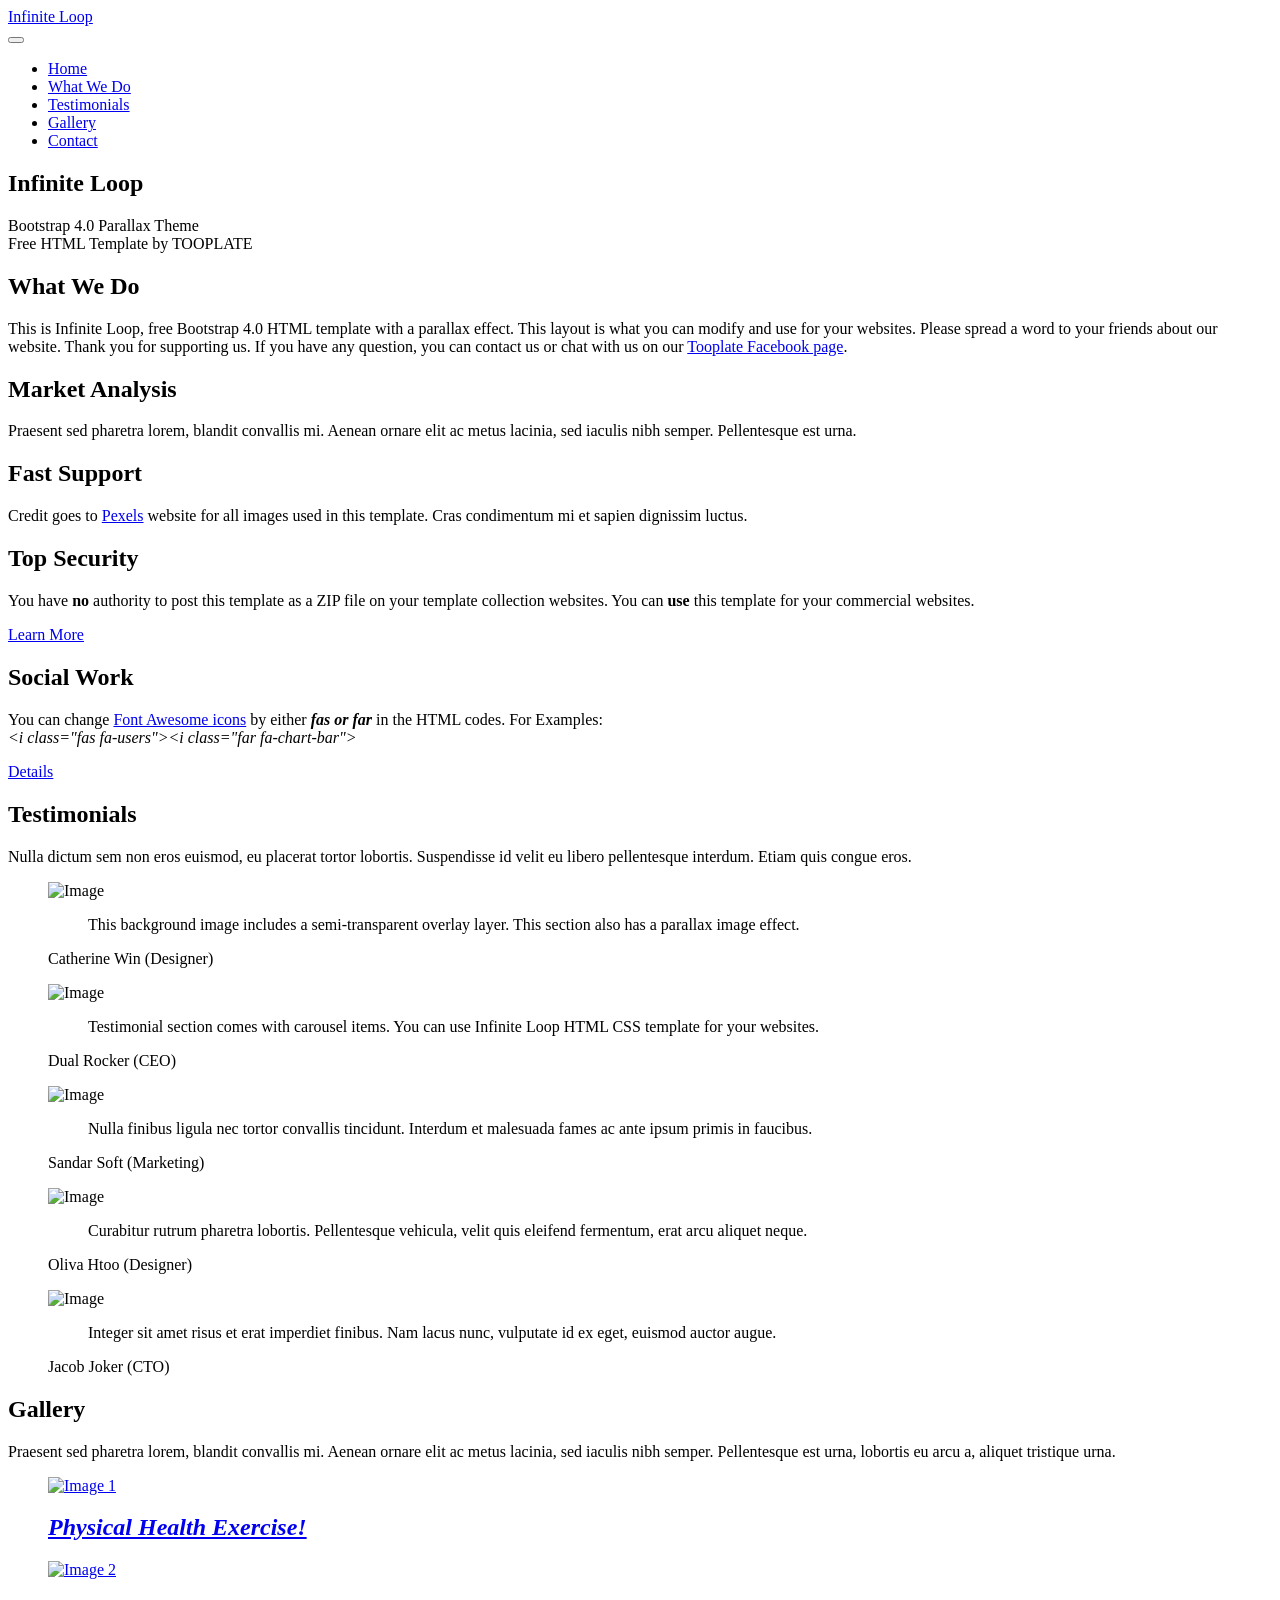
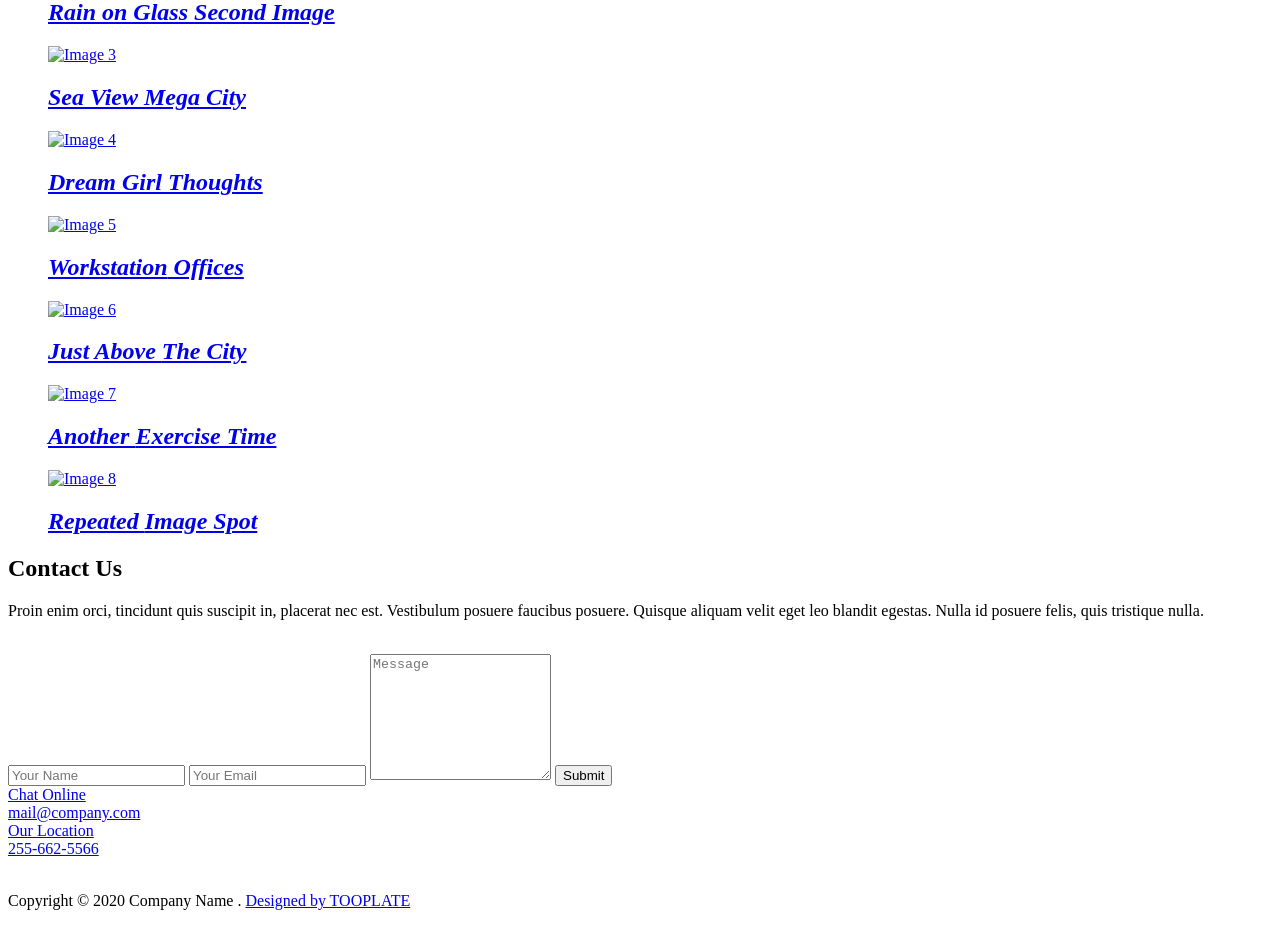
==== index.html @ b82cb249 "Rename index..html to index.html" ====
<!DOCTYPE html>
<html lang="en">
  <head>
    <meta charset="UTF-8" />
    <meta name="viewport" content="width=device-width, initial-scale=1.0" />
    <meta http-equiv="X-UA-Compatible" content="ie=edge" />
    <title>Infinite Loop - Bootstrap 4.0 HTML Template</title>
    <link rel="stylesheet" href="fontawesome-5.5/css/all.min.css" />
    <link rel="stylesheet" href="slick/slick.css">
    <link rel="stylesheet" href="slick/slick-theme.css">
    <link rel="stylesheet" href="magnific-popup/magnific-popup.css">
    <link rel="stylesheet" href="css/bootstrap.min.css" />
    <link rel="stylesheet" href="css/tooplate-infinite-loop.css" />
<!--
Tooplate 2117 Infinite Loop
https://www.tooplate.com/view/2117-infinite-loop
-->

  </head>
  <body>    
    <!-- Hero section -->
    <section id="infinite" class="text-white tm-font-big tm-parallax">
      <!-- Navigation -->
      <nav class="navbar navbar-expand-md tm-navbar" id="tmNav">              
        <div class="container">   
          <div class="tm-next">
              <a href="#infinite" class="navbar-brand">Infinite Loop</a>
          </div>             
            
          <button class="navbar-toggler" type="button" data-toggle="collapse" data-target="#navbarSupportedContent" aria-controls="navbarSupportedContent" aria-expanded="false" aria-label="Toggle navigation">
            <i class="fas fa-bars navbar-toggler-icon"></i>
          </button>
          <div class="collapse navbar-collapse" id="navbarSupportedContent">
            <ul class="navbar-nav ml-auto">
              <li class="nav-item">
                  <a class="nav-link tm-nav-link" href="#infinite">Home</a>
              </li>
              <li class="nav-item">
                  <a class="nav-link tm-nav-link" href="#whatwedo">What We Do</a>
              </li>
              <li class="nav-item">
                <a class="nav-link tm-nav-link" href="#testimonials">Testimonials</a>
              </li>
              <li class="nav-item">
                  <a class="nav-link tm-nav-link" href="#gallery">Gallery</a>
              </li>
              <li class="nav-item">
                  <a class="nav-link tm-nav-link" href="#contact">Contact</a>
              </li>                    
            </ul>
          </div>        
        </div>
      </nav>
      
      <div class="text-center tm-hero-text-container">
        <div class="tm-hero-text-container-inner">
            <h2 class="tm-hero-title">Infinite Loop</h2>
            <p class="tm-hero-subtitle">
              Bootstrap 4.0 Parallax Theme
              <br>Free HTML Template by TOOPLATE
            </p>
        </div>        
      </div>

      <div class="tm-next tm-intro-next">
        <a href="#whatwedo" class="text-center tm-down-arrow-link">
          <i class="fas fa-2x fa-arrow-down tm-down-arrow"></i>
        </a>
      </div>      
    </section>

    <section id="whatwedo" class="tm-section-pad-top">
      
      <div class="container">

            <div class="row tm-content-box"><!-- first row -->
                <div class="col-lg-12 col-xl-12">
                    <div class="tm-intro-text-container">
                        <h2 class="tm-text-primary mb-4 tm-section-title">What We Do</h2>
                        <p class="mb-4 tm-intro-text">
                          This is Infinite Loop, free Bootstrap 4.0 HTML template with a parallax effect. This layout is what you can modify and use for your websites. Please spread a word to your friends about our website. Thank you for supporting us. If you have any question, you can contact us or chat with us on our <a href="https://fb.com/tooplate">Tooplate Facebook page</a>.</p>
                    </div>
                </div>

            </div><!-- first row -->
            
            <div class="row tm-content-box"><!-- second row -->
        		<div class="col-lg-1">
                    <i class="far fa-3x fa-chart-bar text-center tm-icon"></i>
                </div>
                <div class="col-lg-5">
                    <div class="tm-intro-text-container">
                        <h2 class="tm-text-primary mb-4">Market Analysis</h2>
                        <p class="mb-4 tm-intro-text">
                          Praesent sed pharetra lorem, blandit convallis mi. Aenean ornare elit ac metus lacinia, sed iaculis nibh semper. Pellentesque est urna.</p>
                    </div>
                </div>
                
                <div class="col-lg-1">
                    <i class="far fa-3x fa-comment-alt text-center tm-icon"></i>
                </div>
                <div class="col-lg-5">
                    <div class="tm-intro-text-container">
                        <h2 class="tm-text-primary mb-4">Fast Support</h2>
                        <p class="mb-4 tm-intro-text">
                          Credit goes to <a rel="nofollow" href="https://www.pexels.com">Pexels</a> website for all images used in this template. Cras condimentum mi et sapien dignissim luctus.</p>
                    </div>
                </div>

            </div><!-- second row -->
            
            <div class="row tm-content-box"><!-- third row -->
        		<div class="col-lg-1">
                    <i class="fas fa-3x fa-fingerprint text-center tm-icon"></i>
                </div>
                <div class="col-lg-5">
                    <div class="tm-intro-text-container">
                        <h2 class="tm-text-primary mb-4">Top Security</h2>
                        <p class="mb-4 tm-intro-text">
                      You have <strong>no</strong> authority to post this template as a ZIP file on your template collection websites. You can <strong>use</strong> this template for your commercial websites.</p>
                          
                          <div class="tm-continue">
                            <a href="#testimonials" class="tm-intro-text tm-btn-primary">Learn More</a>
                        </div>
                    </div>
                </div>
                
                <div class="col-lg-1">
                    <i class="fas fa-3x fa-users text-center tm-icon"></i>
                </div>
                <div class="col-lg-5">
                    <div class="tm-intro-text-container">
                      <h2 class="tm-text-primary mb-4">Social Work</h2>
                        <p class="mb-4 tm-intro-text">
                      You can change <a href="https://fontawesome.com/icons?d=gallery">Font Awesome icons</a> by either <b><em>fas or far</em></b> in the HTML codes. For Examples:<br>
                      <em>&lt;i class=&quot;fas fa-users&quot;&gt;&lt;i class=&quot;far fa-chart-bar&quot;&gt;</em> </p>
                          
                          <div class="tm-continue">
                            <a href="#testimonials" class="tm-intro-text tm-btn-primary">Details</a>
                        </div>
                    </div>
                </div>

            </div><!-- third row -->

        </div>
      
    </section>
    
    <section id="testimonials" class="tm-section-pad-top tm-parallax-2">      
      <div class="container tm-testimonials-content">
        <div class="row">
          <div class="col-lg-12 tm-content-box">
            <h2 class="text-white text-center mb-4 tm-section-title">Testimonials</h2>
            <p class="mx-auto tm-section-desc text-center">
                Nulla dictum sem non eros euismod, eu placerat tortor lobortis. Suspendisse id velit eu libero pellentesque interdum. Etiam quis congue eros.
              </p>
            <div class="mx-auto tm-gallery-container tm-gallery-container-2">
              <div class="tm-testimonials-carousel">
                <figure class="tm-testimonial-item">
                  <img src="img/testimonial-img-01.jpg" alt="Image" class="img-fluid mx-auto">
                  <blockquote>This background image includes a semi-transparent overlay layer. This section also has a parallax image effect.</blockquote>
                  <figcaption>Catherine Win (Designer)</figcaption>
                </figure>

                <figure class="tm-testimonial-item">
                  <img src="img/testimonial-img-02.jpg" alt="Image" class="img-fluid mx-auto">
                  <blockquote>Testimonial section comes with carousel items. You can use Infinite Loop HTML CSS template for your websites.</blockquote>
                  <figcaption>Dual Rocker (CEO)</figcaption>
                </figure>

                <figure class="tm-testimonial-item">
                  <img src="img/testimonial-img-03.jpg" alt="Image" class="img-fluid mx-auto">
                  <blockquote>Nulla finibus ligula nec tortor convallis tincidunt. Interdum et malesuada fames ac ante ipsum primis in faucibus.</blockquote>
                  <figcaption>Sandar Soft (Marketing)</figcaption>
                </figure>

                <figure class="tm-testimonial-item">
                  <img src="img/testimonial-img-04.jpg" alt="Image" class="img-fluid mx-auto">
                  <blockquote>Curabitur rutrum pharetra lobortis. Pellentesque vehicula, velit quis eleifend fermentum, erat arcu aliquet neque.</blockquote>
                  <figcaption>Oliva Htoo (Designer)</figcaption>
                </figure>

                <figure class="tm-testimonial-item">
                  <img src="img/testimonial-img-02.jpg" alt="Image" class="img-fluid mx-auto">
                  <blockquote>Integer sit amet risus et erat imperdiet finibus. Nam lacus nunc, vulputate id ex eget, euismod auctor augue.</blockquote>
                  <figcaption>Jacob Joker (CTO)</figcaption>
                </figure>
              </div>
            </div>
          </div>
        </div>
      </div>
      <div class="tm-bg-overlay"></div>
    </section>
    
    <section id="gallery" class="tm-section-pad-top">
      <div class="container tm-container-gallery">
        <div class="row">
          <div class="text-center col-12">
              <h2 class="tm-text-primary tm-section-title mb-4">Gallery</h2>
              <p class="mx-auto tm-section-desc">
                Praesent sed pharetra lorem, blandit convallis mi. Aenean ornare elit ac metus lacinia, sed iaculis nibh semper. Pellentesque est urna, lobortis eu arcu a, aliquet tristique urna.
              </p>
          </div>            
        </div>
        <div class="row">
            <div class="col-12">
                <div class="mx-auto tm-gallery-container">
                    <div class="grid tm-gallery">
                      <a href="img/gallery-img-01.jpg">
                        <figure class="effect-honey tm-gallery-item">
                          <img src="img/gallery-tn-01.jpg" alt="Image 1" class="img-fluid">
                          <figcaption>
                            <h2><i>Physical Health <span>Exercise!</span></i></h2>
                          </figcaption>
                        </figure>
                      </a>
                      <a href="img/gallery-img-02.jpg">
                        <figure class="effect-honey tm-gallery-item">
                          <img src="img/gallery-tn-02.jpg" alt="Image 2" class="img-fluid">
                          <figcaption>
                            <h2><i>Rain on Glass <span>Second Image</span></i></h2>
                          </figcaption>
                        </figure>
                      </a>
                      <a href="img/gallery-img-03.jpg">
                        <figure class="effect-honey tm-gallery-item">
                          <img src="img/gallery-tn-03.jpg" alt="Image 3" class="img-fluid">
                          <figcaption>
                            <h2><i><span>Sea View</span> Mega City</i></h2>
                          </figcaption>
                        </figure>
                      </a>
                      <a href="img/gallery-img-04.jpg">
                        <figure class="effect-honey tm-gallery-item">
                          <img src="img/gallery-tn-04.jpg" alt="Image 4" class="img-fluid">
                          <figcaption>
                            <h2><i>Dream Girl <span>Thoughts</span></i></h2>
                          </figcaption>
                        </figure>
                      </a>
                      <a href="img/gallery-img-05.jpg">
                        <figure class="effect-honey tm-gallery-item">
                          <img src="img/gallery-tn-05.jpg" alt="Image 5" class="img-fluid">
                          <figcaption>
                            <h2><i><span>Workstation</span> Offices</i></h2>
                          </figcaption>
                        </figure>
                      </a>
                      <a href="img/gallery-img-06.jpg">
                        <figure class="effect-honey tm-gallery-item">
                          <img src="img/gallery-tn-06.jpg" alt="Image 6" class="img-fluid">
                          <figcaption>
                            <h2><i>Just Above <span>The City</span></i></h2>
                          </figcaption>
                        </figure>
                      </a>
                      <a href="img/gallery-img-01.jpg">
                        <figure class="effect-honey tm-gallery-item">
                          <img src="img/gallery-tn-01.jpg" alt="Image 7" class="img-fluid">
                          <figcaption>
                            <h2><i>Another <span>Exercise Time</span></i></h2>
                          </figcaption>
                        </figure>
                      </a>
                      <a href="img/gallery-img-02.jpg">
                        <figure class="effect-honey tm-gallery-item">
                          <img src="img/gallery-tn-02.jpg" alt="Image 8" class="img-fluid">
                          <figcaption>
                            <h2><i>Repeated <span>Image Spot</span></i></h2>
                          </figcaption>
                        </figure>
                      </a>
                    </div>
                </div>                
            </div>        
          </div>
      </div>
    </section>

    <!-- Contact -->
    <section id="contact" class="tm-section-pad-top tm-parallax-2">
    
      <div class="container tm-container-contact">
        
        <div class="row">
            
            <div class="text-center col-12">
                <h2 class="tm-section-title mb-4">Contact Us</h2>
                <p class="mb-5">
                  Proin enim orci, tincidunt quis suscipit in, placerat nec est. Vestibulum posuere faucibus posuere. Quisque aliquam velit eget leo blandit egestas. Nulla id posuere felis, quis tristique nulla.
                </p><br>
            </div>
            
            <div class="col-sm-12 col-md-6">
              <form action="" method="get">
                <input id="name" name="name" type="text" placeholder="Your Name" class="tm-input" required />
                <input id="email" name="email" type="email" placeholder="Your Email" class="tm-input" required />
                <textarea id="message" name="message" rows="8" placeholder="Message" class="tm-input" required></textarea>
                <button type="submit" class="btn tm-btn-submit">Submit</button>
              </form>
            </div>
            
            <div class="col-sm-12 col-md-6">

                <div class="contact-item">
                  <a rel="nofollow" href="https://www.tooplate.com/contact" class="item-link">
                      <i class="far fa-2x fa-comment mr-4"></i>
                      <span class="mb-0">Chat Online</span>
                  </a>              
                </div>
                
                <div class="contact-item">
                  <a rel="nofollow" href="mailto:mail@company.com" class="item-link">
                      <i class="far fa-2x fa-envelope mr-4"></i>
                      <span class="mb-0">mail@company.com</span>
                  </a>              
                </div>
                
                <div class="contact-item">
                  <a rel="nofollow" href="https://www.google.com/maps" class="item-link">
                      <i class="fas fa-2x fa-map-marker-alt mr-4"></i>
                      <span class="mb-0">Our Location</span>
                  </a>              
                </div>
                
                <div class="contact-item">
                  <a rel="nofollow" href="tel:0100200340" class="item-link">
                      <i class="fas fa-2x fa-phone-square mr-4"></i>
                      <span class="mb-0">255-662-5566</span>
                  </a>              
                </div>
                
                <div class="contact-item">&nbsp;</div>
            
            </div>
            
            
        </div><!-- row ending -->
        
      </div>

      	<footer class="text-center small tm-footer">
          <p class="mb-0">
          Copyright &copy; 2020 Company Name 
          
          . <a rel="nofollow" href="https://www.tooplate.com" title="HTML templates">Designed by TOOPLATE</a></p>
        </footer>

    </section>
    
    <script src="js/jquery-1.9.1.min.js"></script>     
    <script src="slick/slick.min.js"></script>
    <script src="magnific-popup/jquery.magnific-popup.min.js"></script>
    <script src="js/easing.min.js"></script>
    <script src="js/jquery.singlePageNav.min.js"></script>     
    <script src="js/bootstrap.min.js"></script> 
    <script>

      function getOffSet(){
        var _offset = 450;
        var windowHeight = window.innerHeight;

        if(windowHeight > 500) {
          _offset = 400;
        } 
        if(windowHeight > 680) {
          _offset = 300
        }
        if(windowHeight > 830) {
          _offset = 210;
        }

        return _offset;
      }

      function setParallaxPosition($doc, multiplier, $object){
        var offset = getOffSet();
        var from_top = $doc.scrollTop(),
          bg_css = 'center ' +(multiplier * from_top - offset) + 'px';
        $object.css({"background-position" : bg_css });
      }

      // Parallax function
      // Adapted based on https://codepen.io/roborich/pen/wpAsm        
      var background_image_parallax = function($object, multiplier, forceSet){
        multiplier = typeof multiplier !== 'undefined' ? multiplier : 0.5;
        multiplier = 1 - multiplier;
        var $doc = $(document);
        // $object.css({"background-attatchment" : "fixed"});

        if(forceSet) {
          setParallaxPosition($doc, multiplier, $object);
        } else {
          $(window).scroll(function(){          
            setParallaxPosition($doc, multiplier, $object);
          });
        }
      };

      var background_image_parallax_2 = function($object, multiplier){
        multiplier = typeof multiplier !== 'undefined' ? multiplier : 0.5;
        multiplier = 1 - multiplier;
        var $doc = $(document);
        $object.css({"background-attachment" : "fixed"});
        
        $(window).scroll(function(){
          if($(window).width() > 768) {
            var firstTop = $object.offset().top,
                pos = $(window).scrollTop(),
                yPos = Math.round((multiplier * (firstTop - pos)) - 186);              

            var bg_css = 'center ' + yPos + 'px';

            $object.css({"background-position" : bg_css });
          } else {
            $object.css({"background-position" : "center" });
          }
        });
      };
      
      $(function(){
        // Hero Section - Background Parallax
        background_image_parallax($(".tm-parallax"), 0.30, false);
        background_image_parallax_2($("#contact"), 0.80);   
        background_image_parallax_2($("#testimonials"), 0.80);   
        
        // Handle window resize
        window.addEventListener('resize', function(){
          background_image_parallax($(".tm-parallax"), 0.30, true);
        }, true);

        // Detect window scroll and update navbar
        $(window).scroll(function(e){          
          if($(document).scrollTop() > 120) {
            $('.tm-navbar').addClass("scroll");
          } else {
            $('.tm-navbar').removeClass("scroll");
          }
        });
        
        // Close mobile menu after click 
        $('#tmNav a').on('click', function(){
          $('.navbar-collapse').removeClass('show'); 
        })

        // Scroll to corresponding section with animation
        $('#tmNav').singlePageNav({
          'easing': 'easeInOutExpo',
          'speed': 600
        });        
        
        // Add smooth scrolling to all links
        // https://www.w3schools.com/howto/howto_css_smooth_scroll.asp
        $("a").on('click', function(event) {
          if (this.hash !== "") {
            event.preventDefault();
            var hash = this.hash;

            $('html, body').animate({
              scrollTop: $(hash).offset().top
            }, 600, 'easeInOutExpo', function(){
              window.location.hash = hash;
            });
          } // End if
        });

        // Pop up
        $('.tm-gallery').magnificPopup({
          delegate: 'a',
          type: 'image',
          gallery: { enabled: true }
        });

        $('.tm-testimonials-carousel').slick({
          dots: true,
          prevArrow: false,
          nextArrow: false,
          infinite: false,
          slidesToShow: 3,
          slidesToScroll: 1,
          responsive: [
            {
              breakpoint: 992,
              settings: {
                slidesToShow: 2
              }
            },
            {
              breakpoint: 768,
              settings: {
                slidesToShow: 2
              }
            }, 
            {
              breakpoint: 480,
              settings: {
                  slidesToShow: 1
              }                 
            }
          ]
        });

        // Gallery
        $('.tm-gallery').slick({
          dots: true,
          infinite: false,
          slidesToShow: 5,
          slidesToScroll: 2,
          responsive: [
          {
            breakpoint: 1199,
            settings: {
              slidesToShow: 4,
              slidesToScroll: 2
            }
          },
          {
            breakpoint: 991,
            settings: {
              slidesToShow: 3,
              slidesToScroll: 2
            }
          },
          {
            breakpoint: 767,
            settings: {
              slidesToShow: 2,
              slidesToScroll: 1
            }
          },
          {
            breakpoint: 480,
            settings: {
              slidesToShow: 1,
              slidesToScroll: 1
            }
          }
        ]
        });
      });
    </script>
  </body>
</html>
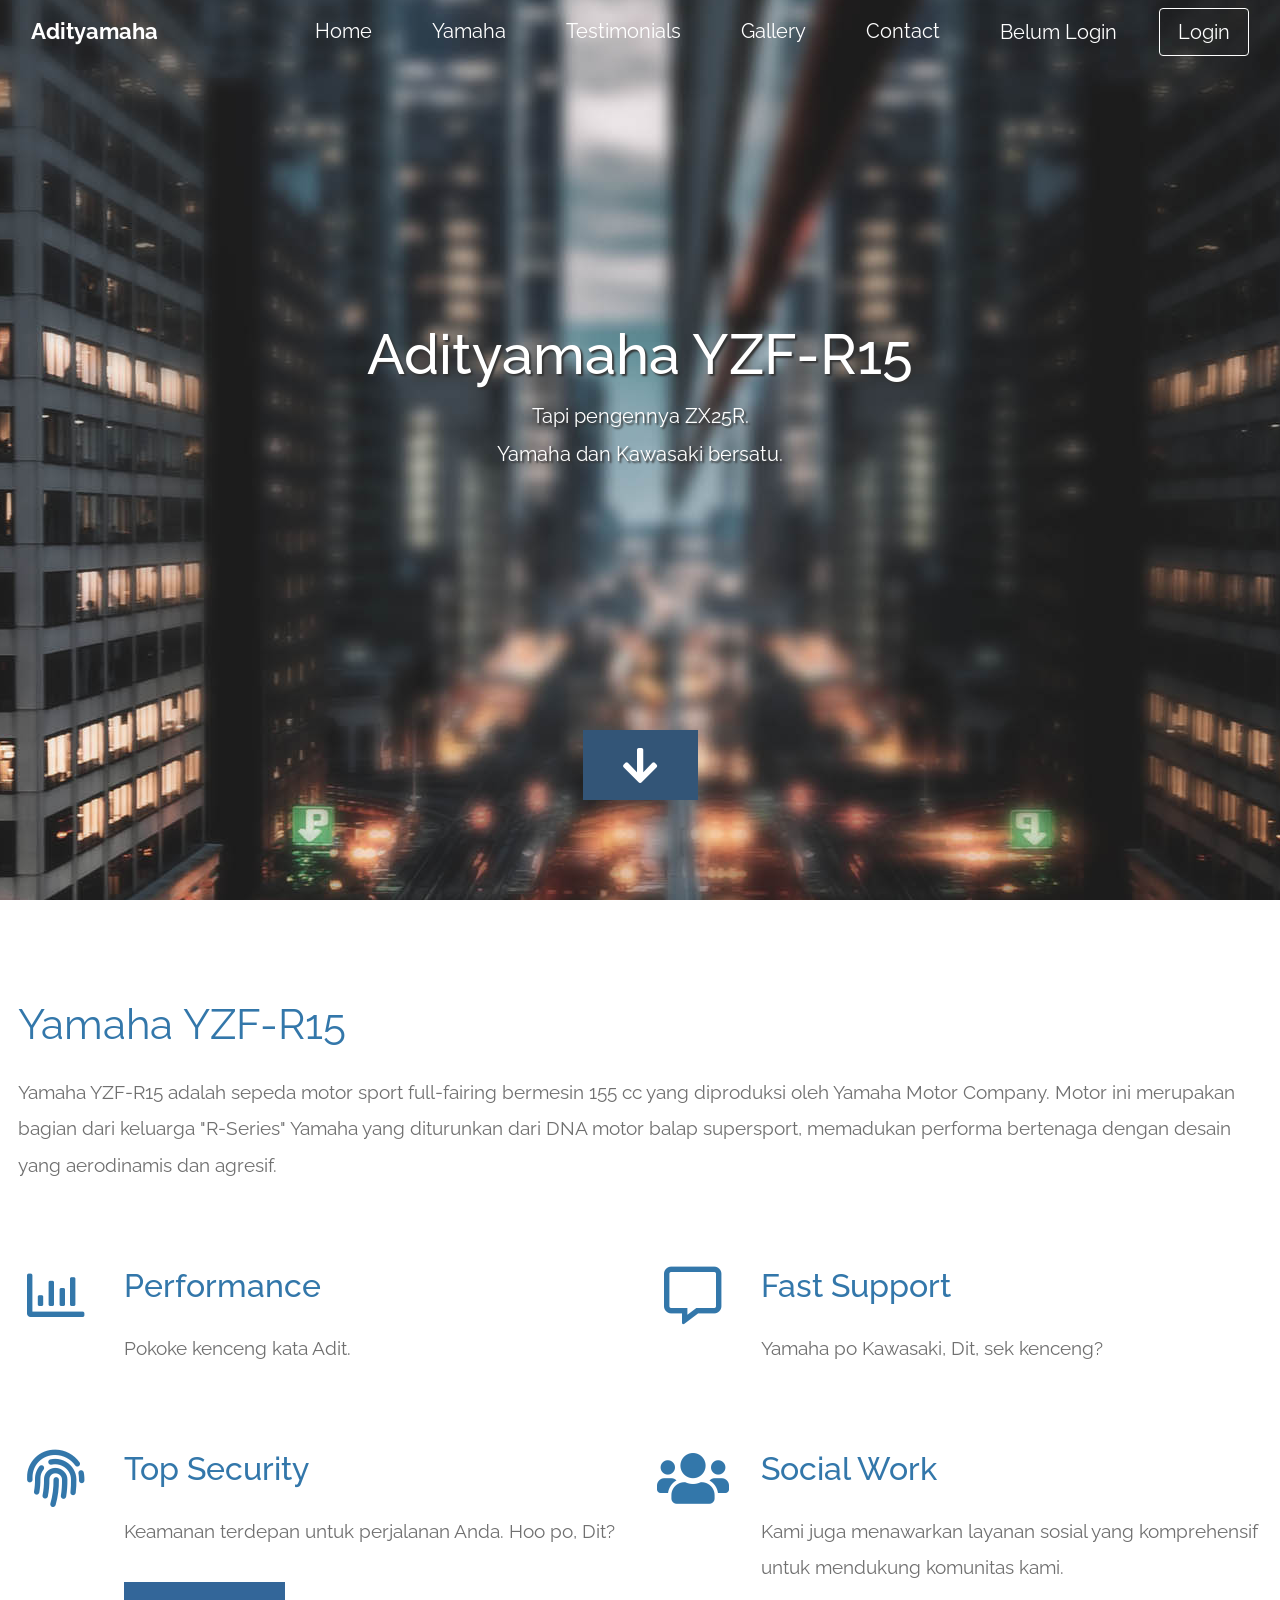
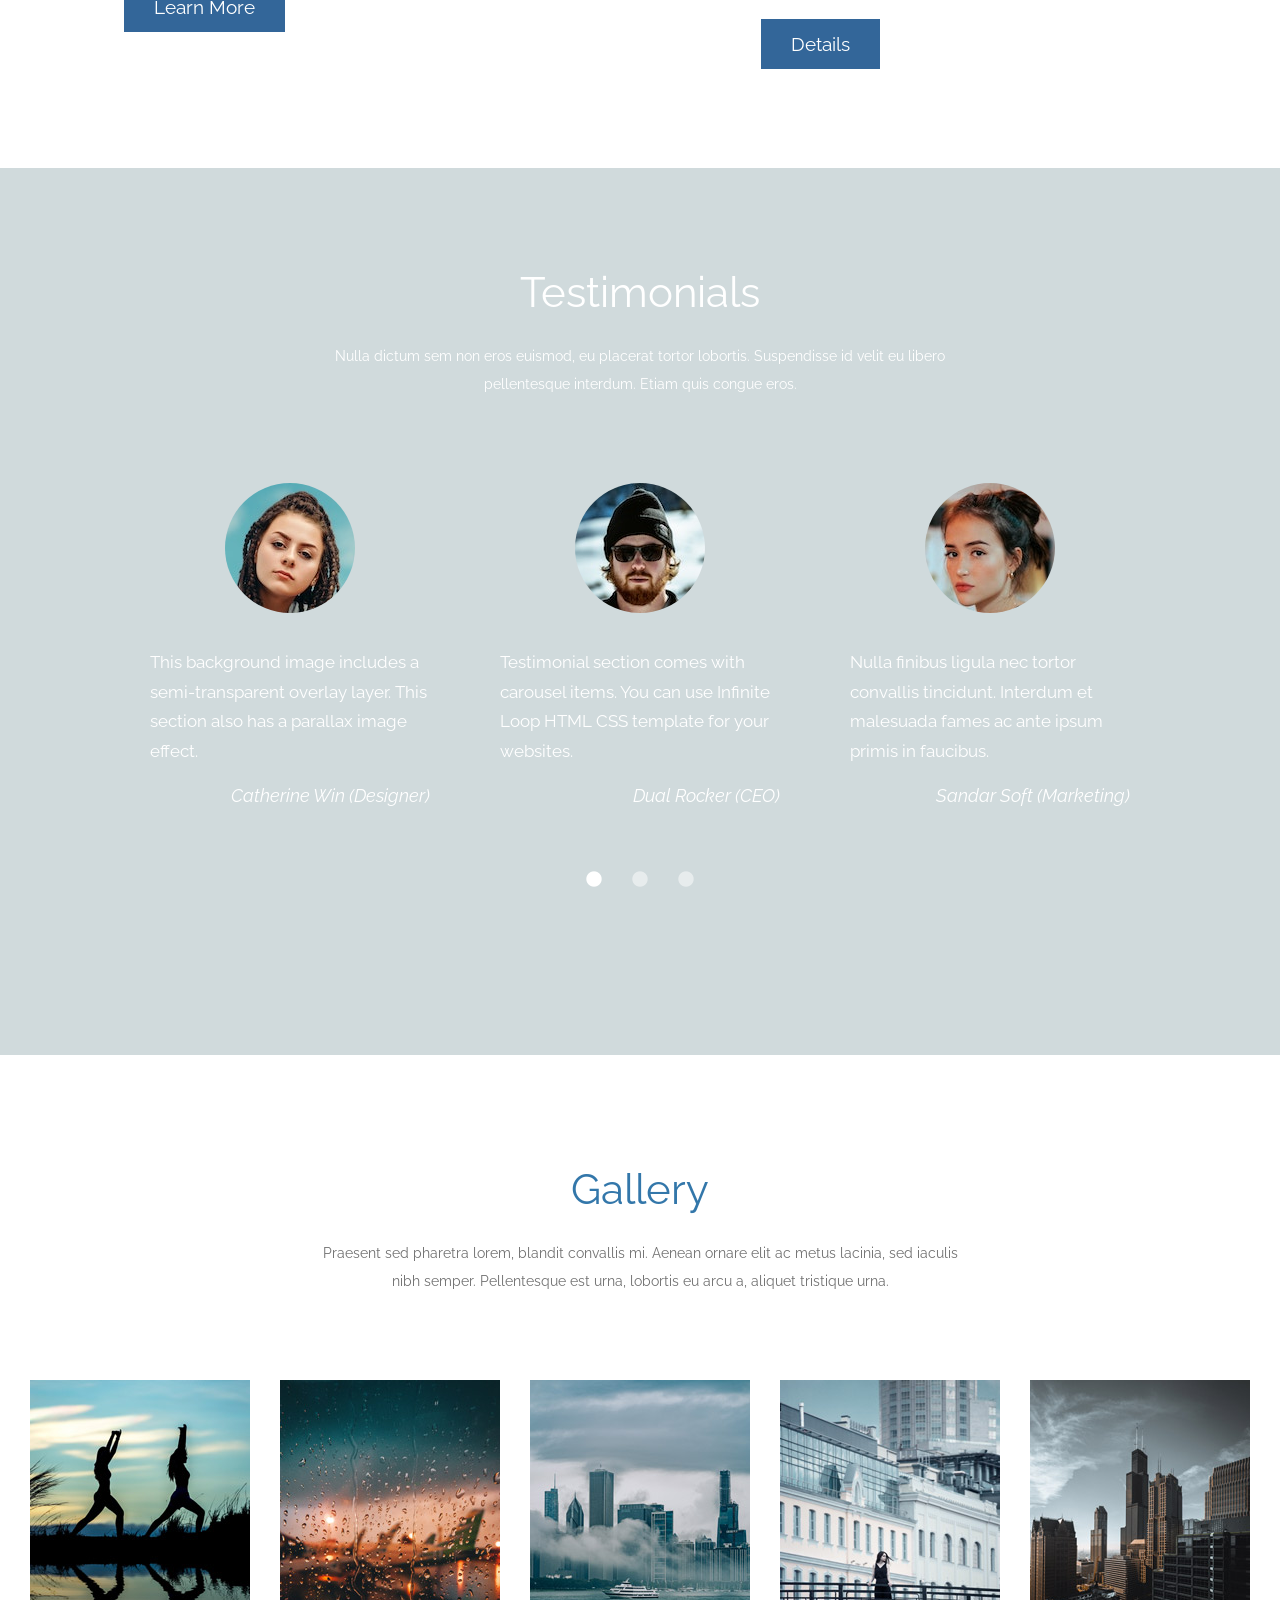
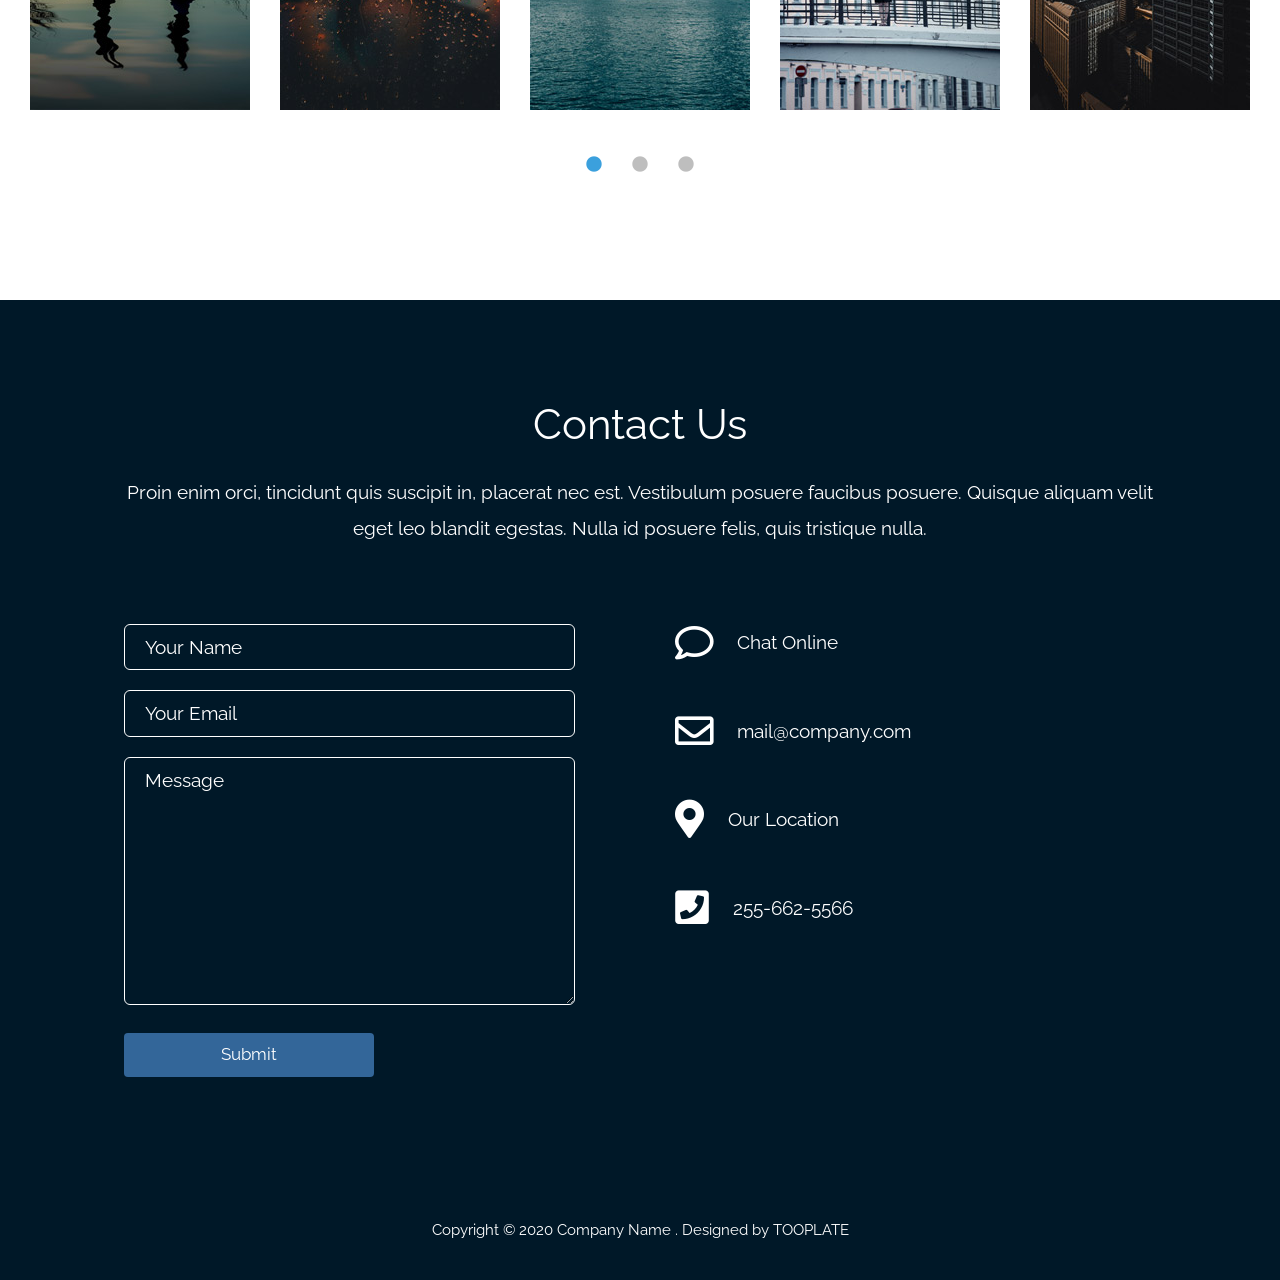
==== commit ea43175c: "Add files via upload" ====
--- a/index.html
+++ b/index.html
@@ -4,13 +4,13 @@
     <meta charset="UTF-8" />
     <meta name="viewport" content="width=device-width, initial-scale=1.0" />
     <meta http-equiv="X-UA-Compatible" content="ie=edge" />
-    <title>Infinite Loop - Bootstrap 4.0 HTML Template</title>
-    <link rel="stylesheet" href="fontawesome-5.5/css/all.min.css" />
-    <link rel="stylesheet" href="slick/slick.css">
-    <link rel="stylesheet" href="slick/slick-theme.css">
-    <link rel="stylesheet" href="magnific-popup/magnific-popup.css">
-    <link rel="stylesheet" href="css/bootstrap.min.css" />
-    <link rel="stylesheet" href="css/tooplate-infinite-loop.css" />
+    <title>ADIT YAMAHA</title>
+    <link rel="stylesheet" href="assets/fontawesome-5.5/css/all.min.css" />
+    <link rel="stylesheet" href="assets/slick/slick.css">
+    <link rel="stylesheet" href="assets/slick/slick-theme.css">
+    <link rel="stylesheet" href="assets/magnific-popup/magnific-popup.css">
+    <link rel="stylesheet" href="assets/css/bootstrap.min.css" />
+    <link rel="stylesheet" href="assets/css/tooplate-infinite-loop.css" />
 <!--
 Tooplate 2117 Infinite Loop
 https://www.tooplate.com/view/2117-infinite-loop
@@ -24,7 +24,7 @@
       <nav class="navbar navbar-expand-md tm-navbar" id="tmNav">              
         <div class="container">   
           <div class="tm-next">
-              <a href="#infinite" class="navbar-brand">Infinite Loop</a>
+              <a href="#infinite" class="navbar-brand">Adityamaha</a>
           </div>             
             
           <button class="navbar-toggler" type="button" data-toggle="collapse" data-target="#navbarSupportedContent" aria-controls="navbarSupportedContent" aria-expanded="false" aria-label="Toggle navigation">
@@ -33,20 +33,31 @@
           <div class="collapse navbar-collapse" id="navbarSupportedContent">
             <ul class="navbar-nav ml-auto">
               <li class="nav-item">
-                  <a class="nav-link tm-nav-link" href="#infinite">Home</a>
+                <a class="nav-link tm-nav-link" href="#infinite">Home</a>
               </li>
               <li class="nav-item">
-                  <a class="nav-link tm-nav-link" href="#whatwedo">What We Do</a>
+                <a class="nav-link tm-nav-link" href="#whatwedo">Yamaha</a>
               </li>
               <li class="nav-item">
                 <a class="nav-link tm-nav-link" href="#testimonials">Testimonials</a>
               </li>
               <li class="nav-item">
-                  <a class="nav-link tm-nav-link" href="#gallery">Gallery</a>
+                <a class="nav-link tm-nav-link" href="#gallery">Gallery</a>
               </li>
               <li class="nav-item">
-                  <a class="nav-link tm-nav-link" href="#contact">Contact</a>
-              </li>                    
+                <a class="nav-link tm-nav-link" href="#contact">Contact</a>
+              </li>
+              <li class="nav-item auth-nav">
+                <span id="userInfo" class="user-info">
+                  Belum Login
+                </span>
+
+                <div id="authArea">
+                  <button onclick="goLogin()" class="nav-cta">
+                    Login
+                  </button>
+                </div>
+              </li>       
             </ul>
           </div>        
         </div>
@@ -54,10 +65,10 @@
       
       <div class="text-center tm-hero-text-container">
         <div class="tm-hero-text-container-inner">
-            <h2 class="tm-hero-title">Infinite Loop</h2>
+            <h2 class="tm-hero-title">Adityamaha YZF-R15</h2>
             <p class="tm-hero-subtitle">
-              Bootstrap 4.0 Parallax Theme
-              <br>Free HTML Template by TOOPLATE
+              Tapi pengennya ZX25R.
+              <br>Yamaha dan Kawasaki bersatu.
             </p>
         </div>        
       </div>
@@ -76,9 +87,9 @@
             <div class="row tm-content-box"><!-- first row -->
                 <div class="col-lg-12 col-xl-12">
                     <div class="tm-intro-text-container">
-                        <h2 class="tm-text-primary mb-4 tm-section-title">What We Do</h2>
+                        <h2 class="tm-text-primary mb-4 tm-section-title">Yamaha YZF-R15</h2>
                         <p class="mb-4 tm-intro-text">
-                          This is Infinite Loop, free Bootstrap 4.0 HTML template with a parallax effect. This layout is what you can modify and use for your websites. Please spread a word to your friends about our website. Thank you for supporting us. If you have any question, you can contact us or chat with us on our <a href="https://fb.com/tooplate">Tooplate Facebook page</a>.</p>
+                          Yamaha YZF-R15 adalah sepeda motor sport full-fairing bermesin 155 cc yang diproduksi oleh Yamaha Motor Company. Motor ini merupakan bagian dari keluarga "R-Series" Yamaha yang diturunkan dari DNA motor balap supersport, memadukan performa bertenaga dengan desain yang aerodinamis dan agresif.</p>
                     </div>
                 </div>
 
@@ -90,9 +101,9 @@
                 </div>
                 <div class="col-lg-5">
                     <div class="tm-intro-text-container">
-                        <h2 class="tm-text-primary mb-4">Market Analysis</h2>
+                        <h2 class="tm-text-primary mb-4">Performance</h2>
                         <p class="mb-4 tm-intro-text">
-                          Praesent sed pharetra lorem, blandit convallis mi. Aenean ornare elit ac metus lacinia, sed iaculis nibh semper. Pellentesque est urna.</p>
+                          Pokoke kenceng kata Adit.</p>
                     </div>
                 </div>
                 
@@ -103,7 +114,7 @@
                     <div class="tm-intro-text-container">
                         <h2 class="tm-text-primary mb-4">Fast Support</h2>
                         <p class="mb-4 tm-intro-text">
-                          Credit goes to <a rel="nofollow" href="https://www.pexels.com">Pexels</a> website for all images used in this template. Cras condimentum mi et sapien dignissim luctus.</p>
+                          Yamaha po Kawasaki, Dit, sek kenceng?</p>
                     </div>
                 </div>
 
@@ -117,7 +128,8 @@
                     <div class="tm-intro-text-container">
                         <h2 class="tm-text-primary mb-4">Top Security</h2>
                         <p class="mb-4 tm-intro-text">
-                      You have <strong>no</strong> authority to post this template as a ZIP file on your template collection websites. You can <strong>use</strong> this template for your commercial websites.</p>
+                          Keamanan terdepan untuk perjalanan Anda. Hoo po, Dit?
+                        </p>
                           
                           <div class="tm-continue">
                             <a href="#testimonials" class="tm-intro-text tm-btn-primary">Learn More</a>
@@ -132,8 +144,8 @@
                     <div class="tm-intro-text-container">
                       <h2 class="tm-text-primary mb-4">Social Work</h2>
                         <p class="mb-4 tm-intro-text">
-                      You can change <a href="https://fontawesome.com/icons?d=gallery">Font Awesome icons</a> by either <b><em>fas or far</em></b> in the HTML codes. For Examples:<br>
-                      <em>&lt;i class=&quot;fas fa-users&quot;&gt;&lt;i class=&quot;far fa-chart-bar&quot;&gt;</em> </p>
+                          Kami juga menawarkan layanan sosial yang komprehensif untuk mendukung komunitas kami.
+                        </p>
                           
                           <div class="tm-continue">
                             <a href="#testimonials" class="tm-intro-text tm-btn-primary">Details</a>
@@ -158,31 +170,31 @@
             <div class="mx-auto tm-gallery-container tm-gallery-container-2">
               <div class="tm-testimonials-carousel">
                 <figure class="tm-testimonial-item">
-                  <img src="img/testimonial-img-01.jpg" alt="Image" class="img-fluid mx-auto">
+                  <img src="assets/img/testimonial-img-01.jpg" alt="Image" class="img-fluid mx-auto">
                   <blockquote>This background image includes a semi-transparent overlay layer. This section also has a parallax image effect.</blockquote>
                   <figcaption>Catherine Win (Designer)</figcaption>
                 </figure>
 
                 <figure class="tm-testimonial-item">
-                  <img src="img/testimonial-img-02.jpg" alt="Image" class="img-fluid mx-auto">
+                  <img src="assets/img/testimonial-img-02.jpg" alt="Image" class="img-fluid mx-auto">
                   <blockquote>Testimonial section comes with carousel items. You can use Infinite Loop HTML CSS template for your websites.</blockquote>
                   <figcaption>Dual Rocker (CEO)</figcaption>
                 </figure>
 
                 <figure class="tm-testimonial-item">
-                  <img src="img/testimonial-img-03.jpg" alt="Image" class="img-fluid mx-auto">
+                  <img src="assets/img/testimonial-img-03.jpg" alt="Image" class="img-fluid mx-auto">
                   <blockquote>Nulla finibus ligula nec tortor convallis tincidunt. Interdum et malesuada fames ac ante ipsum primis in faucibus.</blockquote>
                   <figcaption>Sandar Soft (Marketing)</figcaption>
                 </figure>
 
                 <figure class="tm-testimonial-item">
-                  <img src="img/testimonial-img-04.jpg" alt="Image" class="img-fluid mx-auto">
+                  <img src="assets/img/testimonial-img-04.jpg" alt="Image" class="img-fluid mx-auto">
                   <blockquote>Curabitur rutrum pharetra lobortis. Pellentesque vehicula, velit quis eleifend fermentum, erat arcu aliquet neque.</blockquote>
                   <figcaption>Oliva Htoo (Designer)</figcaption>
                 </figure>
 
                 <figure class="tm-testimonial-item">
-                  <img src="img/testimonial-img-02.jpg" alt="Image" class="img-fluid mx-auto">
+                  <img src="assets/img/testimonial-img-02.jpg" alt="Image" class="img-fluid mx-auto">
                   <blockquote>Integer sit amet risus et erat imperdiet finibus. Nam lacus nunc, vulputate id ex eget, euismod auctor augue.</blockquote>
                   <figcaption>Jacob Joker (CTO)</figcaption>
                 </figure>
@@ -208,65 +220,65 @@
             <div class="col-12">
                 <div class="mx-auto tm-gallery-container">
                     <div class="grid tm-gallery">
-                      <a href="img/gallery-img-01.jpg">
-                        <figure class="effect-honey tm-gallery-item">
-                          <img src="img/gallery-tn-01.jpg" alt="Image 1" class="img-fluid">
+                      <a href="assets/img/gallery-img-01.jpg">
+                        <figure class="effect-honey tm-gallery-item">
+                          <img src="assets/img/gallery-tn-01.jpg" alt="Image 1" class="img-fluid">
                           <figcaption>
                             <h2><i>Physical Health <span>Exercise!</span></i></h2>
                           </figcaption>
                         </figure>
                       </a>
-                      <a href="img/gallery-img-02.jpg">
-                        <figure class="effect-honey tm-gallery-item">
-                          <img src="img/gallery-tn-02.jpg" alt="Image 2" class="img-fluid">
+                      <a href="assets/img/gallery-img-02.jpg">
+                        <figure class="effect-honey tm-gallery-item">
+                          <img src="assets/img/gallery-tn-02.jpg" alt="Image 2" class="img-fluid">
                           <figcaption>
                             <h2><i>Rain on Glass <span>Second Image</span></i></h2>
                           </figcaption>
                         </figure>
                       </a>
-                      <a href="img/gallery-img-03.jpg">
-                        <figure class="effect-honey tm-gallery-item">
-                          <img src="img/gallery-tn-03.jpg" alt="Image 3" class="img-fluid">
+                      <a href="assets/img/gallery-img-03.jpg">
+                        <figure class="effect-honey tm-gallery-item">
+                          <img src="assets/img/gallery-tn-03.jpg" alt="Image 3" class="img-fluid">
                           <figcaption>
                             <h2><i><span>Sea View</span> Mega City</i></h2>
                           </figcaption>
                         </figure>
                       </a>
-                      <a href="img/gallery-img-04.jpg">
-                        <figure class="effect-honey tm-gallery-item">
-                          <img src="img/gallery-tn-04.jpg" alt="Image 4" class="img-fluid">
+                      <a href="assets/img/gallery-img-04.jpg">
+                        <figure class="effect-honey tm-gallery-item">
+                          <img src="assets/img/gallery-tn-04.jpg" alt="Image 4" class="img-fluid">
                           <figcaption>
                             <h2><i>Dream Girl <span>Thoughts</span></i></h2>
                           </figcaption>
                         </figure>
                       </a>
-                      <a href="img/gallery-img-05.jpg">
-                        <figure class="effect-honey tm-gallery-item">
-                          <img src="img/gallery-tn-05.jpg" alt="Image 5" class="img-fluid">
+                      <a href="assets/img/gallery-img-05.jpg">
+                        <figure class="effect-honey tm-gallery-item">
+                          <img src="assets/img/gallery-tn-05.jpg" alt="Image 5" class="img-fluid">
                           <figcaption>
                             <h2><i><span>Workstation</span> Offices</i></h2>
                           </figcaption>
                         </figure>
                       </a>
-                      <a href="img/gallery-img-06.jpg">
-                        <figure class="effect-honey tm-gallery-item">
-                          <img src="img/gallery-tn-06.jpg" alt="Image 6" class="img-fluid">
+                      <a href="assets/img/gallery-img-06.jpg">
+                        <figure class="effect-honey tm-gallery-item">
+                          <img src="assets/img/gallery-tn-06.jpg" alt="Image 6" class="img-fluid">
                           <figcaption>
                             <h2><i>Just Above <span>The City</span></i></h2>
                           </figcaption>
                         </figure>
                       </a>
-                      <a href="img/gallery-img-01.jpg">
-                        <figure class="effect-honey tm-gallery-item">
-                          <img src="img/gallery-tn-01.jpg" alt="Image 7" class="img-fluid">
+                      <a href="assets/img/gallery-img-01.jpg">
+                        <figure class="effect-honey tm-gallery-item">
+                          <img src="assets/img/gallery-tn-01.jpg" alt="Image 7" class="img-fluid">
                           <figcaption>
                             <h2><i>Another <span>Exercise Time</span></i></h2>
                           </figcaption>
                         </figure>
                       </a>
-                      <a href="img/gallery-img-02.jpg">
-                        <figure class="effect-honey tm-gallery-item">
-                          <img src="img/gallery-tn-02.jpg" alt="Image 8" class="img-fluid">
+                      <a href="assets/img/gallery-img-02.jpg">
+                        <figure class="effect-honey tm-gallery-item">
+                          <img src="assets/img/gallery-tn-02.jpg" alt="Image 8" class="img-fluid">
                           <figcaption>
                             <h2><i>Repeated <span>Image Spot</span></i></h2>
                           </figcaption>
@@ -350,12 +362,12 @@
 
     </section>
     
-    <script src="js/jquery-1.9.1.min.js"></script>     
-    <script src="slick/slick.min.js"></script>
-    <script src="magnific-popup/jquery.magnific-popup.min.js"></script>
-    <script src="js/easing.min.js"></script>
-    <script src="js/jquery.singlePageNav.min.js"></script>     
-    <script src="js/bootstrap.min.js"></script> 
+    <script src="assets/js/jquery-1.9.1.min.js"></script>     
+    <script src="assets/slick/slick.min.js"></script>
+    <script src="assets/magnific-popup/jquery.magnific-popup.min.js"></script>
+    <script src="assets/js/easing.min.js"></script>
+    <script src="assets/js/jquery.singlePageNav.min.js"></script>     
+    <script src="assets/js/bootstrap.min.js"></script> 
     <script>
 
       function getOffSet(){
@@ -541,5 +553,6 @@
         });
       });
     </script>
+    <script src="login/js/welcome.js"></script>
   </body>
 </html>
--- a/assets/css/tooplate-infinite-loop.css
+++ b/assets/css/tooplate-infinite-loop.css
@@ -0,0 +1,741 @@
+/*
+
+Tooplate 2117 Infinite Loop
+
+https://www.tooplate.com/view/2117-infinite-loop
+
+*/
+
+@import url("https://fonts.googleapis.com/css?family=Raleway:100,300,400,500,700,900");
+
+body {
+	font-family: "Raleway", sans-serif;
+	font-size: 1.2em;
+  color: #707070;
+  margin: 0;
+  padding: 0;
+  overflow-x: hidden;
+}
+a {
+  transition: all 0.3s ease;
+  color: #38B;
+}
+
+a:hover,
+a:focus {
+  text-decoration: none;
+  color: #D40;
+}
+
+a:focus {
+  outline: none;
+}
+
+.btn {
+  padding: 8px 32px;
+}
+
+.btn:hover {
+  background-color: #ced4da;
+}
+
+blockquote {
+  font-size: 0.86em;
+  line-height: 1.8em;
+}
+
+.tm-section-pad-top {
+  padding-top: 80px;
+  padding-bottom: 40px;
+}
+
+.tm-content-box {
+  padding-top: 20px;
+  padding-bottom: 40px;
+}
+
+.tm-text-primary {
+  color: #37A;
+}
+
+.tm-font-big {
+  font-size: 1.25rem;
+}
+
+.tm-btn-primary {
+  color: white;
+  background-color: #369;
+  padding: 14px 30px;
+}
+
+.tm-btn-primary:hover,
+.tm-btn-primary:focus {
+  color: white;
+  background-color: #38B;
+}
+
+/* Navbar */
+
+.tm-navbar {
+  position: fixed;
+  width: 100%;
+  z-index: 1000;
+  background-color: transparent;
+  transition: all 0.3s ease;
+}
+
+.tm-navbar.scroll {
+  background-color: white;
+  border-bottom: 1px solid #e9ecef;
+}
+
+.navbar-brand {
+  color: white;
+  font-size: 1.4rem;
+  font-weight: bold;
+}
+
+.navbar-brand:hover,
+.tm-navbar.scroll .navbar-brand:hover {
+  color: #38B;
+}
+
+.tm-navbar.scroll .navbar-brand {
+  color: #369;
+}
+
+.nav-item {
+  list-style: none;
+}
+
+.tm-nav-link {
+  color: white;
+}
+
+.tm-navbar.scroll .tm-nav-link {
+  color: #369;
+}
+
+.tm-navbar.scroll .tm-nav-link:hover,
+.tm-navbar.scroll .tm-nav-link.current,
+.tm-nav-link:hover {
+  color: #FFF;
+  background-color: #369;
+}
+
+/* User Login Area */
+.auth-nav {
+  display: flex;
+  align-items: center;
+  gap: 12px;
+}
+
+.user-info {
+  margin: 0;
+  padding: 8px 30px;
+  line-height: normal;
+}
+
+.tm-navbar.scroll .user-info {
+  color: #369;
+}
+
+.nav-cta {
+  border: 1px solid white;
+  background: transparent;
+  color: white;
+  padding: 8px 18px;
+  border-radius: 4px;
+  cursor: pointer;
+  transition: all 0.3s ease;
+}
+
+.nav-cta:hover {
+  background: white;
+  color: #369;
+}
+
+.tm-navbar.scroll .nav-cta {
+  border-color: #369;
+  color: #369;
+}
+
+.tm-navbar.scroll .nav-cta:hover {
+  background: #369;
+  color: white;
+}
+
+.navbar-toggler {
+  border: 1px solid white;
+  padding-left: 10px;
+  padding-right: 10px;
+}
+
+.navbar-toggler-icon {
+  color: white;
+  padding-top: 6px;
+}
+
+.tm-navbar.scroll .navbar-toggler {
+  border: 1px solid #707070;
+}
+
+.tm-navbar.scroll .navbar-toggler-icon {
+  color: #707070;
+}
+
+/* Hero */
+
+#infinite {
+	background-color: #222;
+  background-image: url(../img/infinite-loop-01.jpg);
+  background-repeat: no-repeat;
+  height: 100vh;
+  min-height: 375px;
+  position: relative;
+}
+
+@media (min-height: 600px) and (min-width: 1920px) {
+  #infinite {
+    background-size: cover;
+  }
+}
+
+@media (min-height: 830px) {
+  #infinite {
+    background-position: center -210px;
+  }
+}
+
+@media (min-height: 680px) and (max-height: 829px) {
+  #infinite {
+    background-position: center -300px;
+  }
+}
+
+@media (min-height: 500px) and (max-height: 679px) {
+  #infinite {
+    background-position: center -400px;
+  }
+}
+
+@media (max-height: 499px) {
+  #infinite {
+    background-position: center -450px;
+  }
+}
+
+.tm-hero-text-container {
+  width: 100%;
+  height: 100%;
+  display: flex;
+  flex-flow: column;
+  justify-content: center;
+}
+
+.tm-hero-text-container-inner {
+  margin-top: -90px;
+}
+
+.tm-hero-title {
+  font-size: 3.5rem;
+  text-shadow: 2px 2px 2px #333;
+}
+
+.tm-hero-subtitle {
+  text-shadow: 2px 2px 2px #333;
+}
+
+.tm-intro-next {
+  position: absolute;
+  bottom: 100px;
+  left: 0;
+  right: 0;
+}
+
+@media (max-height: 480px) {
+  .tm-hero-text-container-inner {
+    margin-top: -40px;
+  }
+
+  .tm-intro-next {
+    bottom: 20px;
+  }
+}
+
+.tm-down-arrow-link {
+  display: block;
+  margin-top: 18%;
+}
+
+.tm-down-arrow {
+  	color: #FFF;
+    cursor: pointer;
+    background: #357;
+    padding: 15px 40px;
+    transition: all 0.3s ease;
+}
+
+.tm-down-arrow:hover,
+.tm-down-arrow:focus {
+  color: #FFF;
+  background: #37A;
+  padding: 20px 50px;
+}
+
+/* Introduction */
+
+#introduction {
+  padding-bottom: 100px;
+}
+
+.tm-section-title {
+  font-size: 2.6rem;
+  font-weight: normal;
+}
+
+.tm-intro-text {
+  font-size: 1.2rem;
+}
+
+.tm-icon {
+  display: block;
+  color: #37A;
+}
+
+.tm-continue {
+	padding: 20px 0 30px 0;
+}
+
+/* Testimonials */
+#testimonials {
+  color: white;
+  background-image: url(../img/infinite-loop-02.jpg);
+  background-size: cover;
+  background-repeat: no-repeat;
+  background-size: 100%;
+  position: relative;
+}
+
+@media (max-width: 991px) {
+  #testimonials {
+    background-image: url(../img/infinite-loop-02-mobile.jpg);
+  }
+}
+
+.tm-testimonials-content {
+  position: relative;
+  z-index: 100;
+}
+
+.tm-bg-overlay {
+  width: 100%;
+  height: 100%;
+  background: rgba(20, 70, 80, 0.2);
+  position: absolute;
+  top: 0;
+  left: 0;
+  right: 0;
+  bottom: 0;
+  z-index: 0;
+}
+
+.tm-testimonials-carousel {
+  max-width: 1050px;
+  margin: 0 auto;
+}
+
+.tm-testimonial-item {
+  max-width: 290px;
+  margin-left: 35px;
+  margin-right: 35px;
+}
+
+.tm-testimonial-item img {
+  border-radius: 50%;
+  margin-bottom: 35px;
+}
+
+.tm-testimonial-item figcaption {
+  text-align: right;
+  font-style: italic;
+  font-size: 1.1rem;
+}
+
+/* Work */
+
+.tm-section-desc {
+  max-width: 650px;
+  width: 100%;
+  font-size: 0.9rem;
+}
+
+.tm-gallery-container {
+  padding-top: 70px;
+  padding-bottom: 120px;
+}
+
+.tm-gallery-item {
+  margin: 0 15px;
+}
+
+.slick-dots {
+  bottom: -65px;
+}
+
+.slick-dots li {
+  margin: 0 13px;
+}
+
+.slick-dots li button:hover:before,
+.slick-dots li button:focus:before,
+.slick-dots li.slick-active button:before {
+  opacity: 1;
+  color: #3ba0dd;
+}
+
+.tm-testimonials-carousel .slick-dots li button:before {
+  color: white;
+  opacity: 0.5;
+}
+
+.tm-testimonials-carousel .slick-dots li button:hover:before,
+.tm-testimonials-carousel .slick-dots li button:focus:before,
+.tm-testimonials-carousel .slick-dots li.slick-active button:before {
+  color: white;
+  opacity: 1;
+}
+
+.slick-dots li button:before {
+  font-size: 18px;
+}
+
+/* Hover Effect */
+/* Common style */
+.grid figure {
+  position: relative;
+  float: left;
+  overflow: hidden;
+  background: #3085a3;
+  text-align: center;
+  cursor: pointer;
+}
+
+.grid figure img {
+  position: relative;
+  display: block;
+  min-height: 100%;
+  max-width: 100%;
+  opacity: 0.8;
+}
+
+.grid figure figcaption {
+  padding: 2em;
+  color: #fff;
+  text-transform: uppercase;
+  font-size: 1.25em;
+  -webkit-backface-visibility: hidden;
+  backface-visibility: hidden;
+}
+
+.grid figure figcaption::before,
+.grid figure figcaption::after {
+  pointer-events: none;
+}
+
+.grid figure figcaption,
+.grid figure figcaption > a {
+  position: absolute;
+  top: 0;
+  left: 0;
+  width: 100%;
+  height: 100%;
+}
+
+/* Anchor will cover the whole item by default */
+/* For some effects it will show as a button */
+.grid figure figcaption > a {
+  z-index: 1000;
+  text-indent: 200%;
+  white-space: nowrap;
+  font-size: 0;
+  opacity: 0;
+}
+
+.grid figure h2 {
+  word-spacing: -0.15em;
+  font-size: 0.9em;
+  font-weight: 300;
+}
+
+.grid figure h2 span {
+  font-weight: 600;
+}
+
+.grid figure h2,
+.grid figure p {
+  margin: 0;
+}
+
+.grid figure p {
+  letter-spacing: 1px;
+  font-size: 68.5%;
+}
+
+/*---------------*/
+/***** Honey *****/
+/*---------------*/
+
+figure.effect-honey {
+  background: #4a3753;
+  max-width: 220px;
+}
+
+figure.effect-honey img {
+  opacity: 1;
+  -webkit-transition: opacity 0.35s;
+  transition: opacity 0.35s;
+}
+
+figure.effect-honey:hover img {
+  opacity: 0.4;
+}
+
+figure.effect-honey figcaption::before {
+  position: absolute;
+  bottom: 0;
+  left: 0;
+  width: 100%;
+  height: 10px;
+  background: #38C;
+  content: "";
+  -webkit-transform: translate3d(0, 10px, 0);
+  transform: translate3d(0, 10px, 0);
+}
+
+figure.effect-honey h2 {
+  position: absolute;
+  bottom: 0;
+  left: 0;
+  padding: 1em 1.5em;
+  width: 100%;
+  text-align: left;
+  -webkit-transform: translate3d(0, -30px, 0);
+  transform: translate3d(0, -30px, 0);
+}
+
+figure.effect-honey h2 i {
+  font-style: normal;
+  opacity: 0;
+  -webkit-transition: opacity 0.35s, -webkit-transform 0.35s;
+  transition: opacity 0.35s, transform 0.35s;
+  -webkit-transform: translate3d(0, -30px, 0);
+  transform: translate3d(0, -30px, 0);
+}
+
+figure.effect-honey figcaption::before,
+figure.effect-honey h2 {
+  -webkit-transition: -webkit-transform 0.35s;
+  transition: transform 0.35s;
+}
+
+figure.effect-honey:hover figcaption::before,
+figure.effect-honey:hover h2,
+figure.effect-honey:hover h2 i {
+  opacity: 1;
+  -webkit-transform: translate3d(0, 0, 0);
+  transform: translate3d(0, 0, 0);
+}
+
+.tm-container-gallery {
+	padding-top: 30px;
+	}
+
+/* Contact */
+
+#contact {
+  color: white;
+  background-color: #001828;
+  background-image: url(../img/infinite-loop-03.jpg);
+  background-position: center;
+  background-repeat: no-repeat;
+  min-height: 980px;
+  position: relative;
+  padding-bottom: 50px;
+  padding-top: 100px;
+}
+
+.contact-item {
+  margin-left: 20px;
+  margin-bottom: 50px;
+}
+
+.item-link {
+  display: flex;
+  align-items: center;
+}
+
+.item-link i,
+.item-link span {
+  color: white;
+  transition: all 0.3s ease;
+}
+
+.item-link:hover i,
+.item-link:hover span {
+  color: #3496d8;
+}
+
+.tm-input {
+	margin: 0 0 20px 0;
+	width: 90%;
+  padding: 8px 20px;
+  border-radius: 6px;
+  border: 1px solid white;
+  background: transparent;
+  color: white;
+}
+
+.tm-btn-submit {
+	font-size: 0.9em;
+	color: #fff;
+	background-color: #369;
+	width: 50%;
+	margin-bottom: 60px;
+}
+
+.tm-btn-submit:hover {
+	color: #fff;
+	background-color: #38B;
+}
+
+::placeholder {
+  /* Chrome, Firefox, Opera, Safari 10.1+ */
+  color: white;
+  opacity: 1; /* Firefox */
+}
+
+:-ms-input-placeholder {
+  /* Internet Explorer 10-11 */
+  color: white;
+}
+
+::-ms-input-placeholder {
+  /* Microsoft Edge */
+  color: white;
+}
+
+.tm-footer {
+  position: absolute;
+  bottom: 35px;
+  left: 0;
+  right: 0;
+  padding: 0 15px;
+}
+
+.tm-footer a {
+	color: #fff;
+}
+
+.tm-footer a:hover {
+	color: #9CF;
+}
+
+.tm-footer-link {
+  color: white;
+}
+
+.tm-footer-link:hover,
+.tm-footer-link:focus {
+  color: #38B;
+  text-decoration: none;
+}
+
+p {
+  line-height: 1.9;
+}
+
+@media (min-width: 768px) {
+  .tm-intro-text-container {
+    padding-left: 0px;
+  }
+
+  .navbar-expand-md .navbar-nav .nav-link {
+    padding-right: 30px;
+    padding-left: 30px;
+  }
+}
+
+@media (min-width: 1200px) {
+  .container {
+    max-width: 1275px;
+  }
+
+  .tm-container-gallery {
+    max-width: 1290px;
+  }
+
+  .tm-container-contact {
+    max-width: 1063px;
+  }
+}
+
+@media (max-width: 991px) {
+  .tm-intro-text-container {
+    padding-left: 15px;
+    padding-top: 30px;
+    max-width: 600px;
+    margin-left: auto;
+    margin-right: auto;
+  }
+
+  .tm-intro-img {
+    display: block;
+    margin-left: auto;
+    margin-right: auto;
+  }
+
+  .tm-btn-submit {
+    margin-left: 0;
+    margin-top: 20px;
+  }
+}
+
+@media (max-width: 767px) {
+
+  .navbar-nav {
+    max-width: 200px;
+    text-align: right;
+  }
+
+  .navbar-collapse {
+    background-color: rgb(255, 255, 255);
+    padding: 10px;
+    border-radius: 3px;
+  }
+
+  .navbar-collapse .nav-link {
+    color: #707070;
+	padding-right: 20px;
+  }
+}
+
+@media (max-width: 480px) {
+  .tm-gallery-container {
+    max-width: 220px;
+    margin-left: auto;
+    margin-right: auto;
+  }
+
+  .tm-gallery-container-2 {
+    max-width: 350px;
+  }
+
+  .slick-dots li {
+    margin: 0 8px;
+  }
+
+  .tm-gallery-item {
+    margin: 0;
+  }
+}
